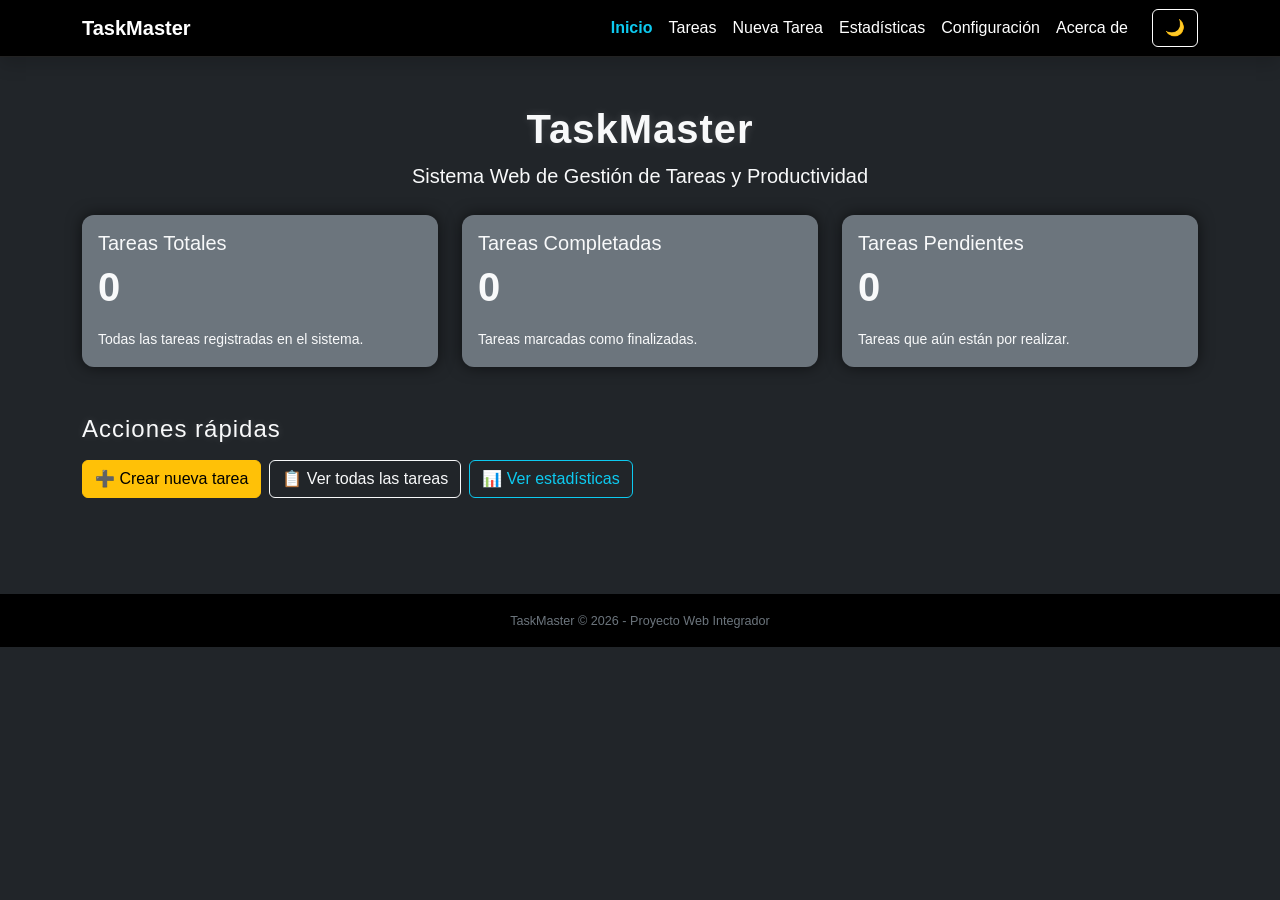
==== TaskMaster/index.html @ 510be99d "Add files via upload" ====
<!DOCTYPE html>
<html lang="en">
<head>
    <meta charset="UTF-8">
    <meta name="viewport" content="width=device-width, initial-scale=1.0">
    <title>TaskMaster</title>

    <!-- #region Bootstrap CSS -->
    <link href="https://cdn.jsdelivr.net/npm/bootstrap@5.3.8/dist/css/bootstrap.min.css" rel="stylesheet" integrity="sha384-sRIl4kxILFvY47J16cr9ZwB07vP4J8+LH7qKQnuqkuIAvNWLzeN8tE5YBujZqJLB" crossorigin="anonymous">

    <link rel="stylesheet" href="assets/css/style.css">

    <!-- #endregion -->


</head>
<body class="bg-dark text-light">

    <!-- #region Navigation -->   

     <header>
        <nav class="navbar navbar-expand-lg shadow">
            <div class="container">
                <a class="navbar-brand fw-bold" href="index.html">TaskMaster</a>
                <button class="navbar-toggler" type="button" data-bs-toggle="collapse" data-bs-target="#navbarNav">
                    <span class="navbar-toggler-icon"></span>
                </button>

                <div class="collapse navbar-collapse" id="navbarNav">
                    <ul class="navbar-nav ms-auto">
                        <li class="nav-item">
                            <a class="nav-link active" href="index.html">Inicio</a>
                        </li>
                        <li class="nav-item">
                            <a class="nav-link" href="tareas.html">Tareas</a>
                        </li>
                        <li class="nav-item">
                            <a class="nav-link" href="nueva-tarea.html">Nueva Tarea</a>
                        </li>
                        <li class="nav-item">
                            <a class="nav-link" href="estadisticas.html">Estadísticas</a>
                        </li>
                        <li class="nav-item">
                            <a class="nav-link" href="configuracion.html">Configuración</a>
                        </li>
                        <li class="nav-item">
                            <a class="nav-link" href="acerca.html">Acerca de</a>
                        </li>
                    </ul>
                    <button id="toggleTema" class="btn btn-outline-light ms-3">🌙</button>
                </div>
            </div>
        </nav>
    </header>
    

    <!-- #endregion -->
    

    <main class="container py-5">

        
        <section class="mb-4 text-center">
            <h1 class="fw-bold">TaskMaster</h1>
            <p class="lead mb-0">Sistema Web de Gestión de Tareas y Productividad</p>
        </section>

        <section class="row g-4">

            <!-- Tareas totales -->
            <article class="col-md-4">
                <div class="card bg-secondary text-light h-100">
                    <div class="card-body">
                        <h5 class="card-title">Tareas Totales</h5>
                        <p class="card-text display-6" id="totalTareas">0</p>
                        <p class="card-text"><small class="text-light">Todas las tareas registradas en el sistema.</small></p>
                    </div>
                </div>
            </article>

            <!-- Tareas completadas -->
             <article class="col-md-4">
                <div class="card bg-secondary text-light h-100">
                    <div class="card-body">
                        <h5 class="card-title">Tareas Completadas</h5>
                        <p class="card-text display-6" id="tareasCompletadas">0</p>
                        <p class="card-text"><small class="text-light">Tareas marcadas como finalizadas.</small></p>
                    </div>
                </div>
            </article>

            <!-- Tareas pendientes -->
            <article class="col-md-4">
                <div class="card bg-secondary text-light h-100">
                    <div class="card-body">
                        <h5 class="card-title">Tareas Pendientes</h5>
                        <p class="card-text display-6" id="tareasPendientes">0</p>
                        <p class="card-text"><small class="text-light">Tareas que aún están por realizar.</small></p>
                    </div>
                </div>
            </article>

        </section>

        <section class="mt-5">
            <h2 class="h4 mb-3">Acciones rápidas</h2>
            <div class="d-flex flex-wrap gap-2">
                <a href="nueva-tarea.html" class="btn btn-warning">➕ Crear nueva tarea</a>
                <a href="tareas.html" class="btn btn-outline-light">📋 Ver todas las tareas</a>
                <a href="estadisticas.html" class="btn btn-outline-info">📊 Ver estadísticas</a>
            </div>
        </section>

        </main>

        <footer class="bg-black text-center text-secondary py-3 mt-5">
        <small>TaskMaster © 2026 - Proyecto Web Integrador</small>
    </footer>

    <script src="https://cdn.jsdelivr.net/npm/bootstrap@5.3.8/dist/js/bootstrap.bundle.min.js" integrity="sha384-FKyoEForCGlyvwx9Hj09JcYn3nv7wiPVlz7YYwJrWVcXK/BmnVDxM+D2scQbITxI" crossorigin="anonymous"></script>

    <script src="assets/js/tareas.js"></script>
    <script src="assets/js/storage.js"></script>
    <script src="assets/js/app.js"></script>


    
</body>
</html>
---- TaskMaster/assets/css/style.css ----
/* ===============================
   ESTILO GENERAL (MODO OSCURO)
   =============================== */
body {
    background-color: #0d0d0d;
    color: #e6e6e6;
    font-family: 'Segoe UI', sans-serif;
}

h1, h2 {
    text-shadow: 0 0 10px rgba(255, 255, 255, 0.15);
    letter-spacing: 1px;
}

.card {
    border: none;
    border-radius: 12px;
    box-shadow: 0 0 15px rgba(0, 0, 0, 0.6);
}

.card .display-6 {
    font-weight: bold;
}

footer {
    font-size: 0.9rem;
}

/* ===============================
   MODO CLARO
   =============================== */
body.claro {
    background-color: #f8f9fa !important;
    color: #212529 !important;
}

/* NAVBAR – MODO CLARO */
body.claro .navbar {
    background-color: #ffffff !important;
    border-bottom: 1px solid #ddd;
}

body.claro .navbar .nav-link,
body.claro .navbar-brand {
    color: #212529 !important;
}

body.claro .navbar .nav-link.active {
    color: #0d6efd !important;
    font-weight: bold;
}

body.claro #toggleTema {
    background-color: #ffffff !important;
    color: #212529 !important;
    border-color: #212529 !important;
}

/* FOOTER – MODO CLARO */
body.claro footer {
    background-color: #ffffff !important;
    color: #212529 !important;
}

/* TARJETAS – MODO CLARO */
body.claro .card {
    background-color: #ffffff !important;
    color: #212529 !important;
}

body.claro .card p,
body.claro .card h4,
body.claro .card small {
    color: #212529 !important;
}

/* FORMULARIOS – MODO CLARO */
body.claro .form-control,
body.claro .form-select {
    background-color: #ffffff !important;
    color: #212529 !important;
}

/* BOTONES OUTLINE – MODO CLARO */
body.claro .btn-outline-light {
    color: #212529 !important;
    border-color: #212529 !important;
}

body.claro .btn-outline-light:hover {
    background-color: #212529 !important;
    color: #ffffff !important;
}

/* ===============================
   NAVBAR – MODO OSCURO
   =============================== */
body:not(.claro) .navbar {
    background-color: #000000 !important;
    border-bottom: 1px solid #222;
}

body:not(.claro) .navbar .nav-link,
body:not(.claro) .navbar-brand {
    color: #ffffff !important;
}

body:not(.claro) .navbar .nav-link:hover {
    color: #ffc107 !important;
}

body:not(.claro) .navbar .nav-link.active {
    color: #0dcaf0 !important;
    font-weight: bold;
}

body:not(.claro) #toggleTema {
    border-color: #ffffff !important;
    color: #ffffff !important;
}

/* TRANSICIONES GLOBALES */
* {
    transition: background-color 0.25s ease, color 0.25s ease, border-color 0.25s ease;
}

/* ANIMACIÓN DE TARJETAS */
.card {
    transform: translateY(0);
    transition: transform 0.25s ease, box-shadow 0.25s ease;
}

.card:hover {
    transform: translateY(-6px);
    box-shadow: 0 10px 25px rgba(0,0,0,0.4);
}

/* ANIMACIÓN DE BOTONES */
.btn {
    transition: transform 0.2s ease, box-shadow 0.2s ease;
}

.btn:hover {
    transform: scale(1.05);
}

.btn:active {
    transform: scale(0.97);
}

/* ANIMACIÓN DE APARICIÓN */
.tarea-animada {
    opacity: 0;
    animation: fadeIn 0.5s forwards;
}

@keyframes fadeIn {
    to { opacity: 1; }
}

/* NAVBAR SUAVE */
.navbar {
    transition: background-color 0.3s ease, color 0.3s ease;
}
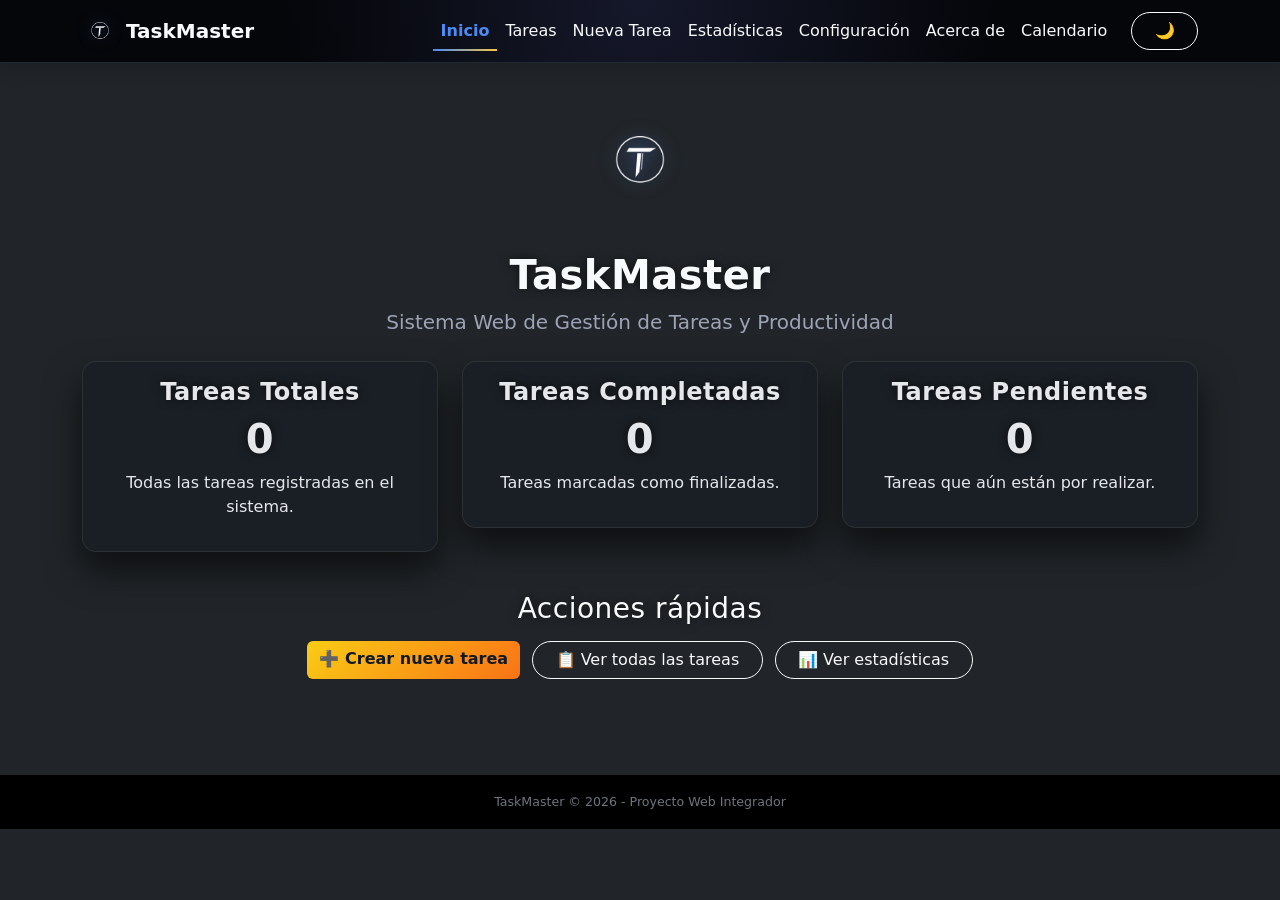
==== commit ebd2c9e0: "Add files via upload" ====
--- a/TaskMaster/index.html
+++ b/TaskMaster/index.html
@@ -9,6 +9,8 @@
     <link href="https://cdn.jsdelivr.net/npm/bootstrap@5.3.8/dist/css/bootstrap.min.css" rel="stylesheet" integrity="sha384-sRIl4kxILFvY47J16cr9ZwB07vP4J8+LH7qKQnuqkuIAvNWLzeN8tE5YBujZqJLB" crossorigin="anonymous">
 
     <link rel="stylesheet" href="assets/css/style.css">
+    <link rel="icon" type="image/png" href="assets/img/logo.png">
+
 
     <!-- #endregion -->
 
@@ -16,98 +18,86 @@
 </head>
 <body class="bg-dark text-light">
 
-    <!-- #region Navigation -->   
+    <!-- #region de navegación -->
+    <header>
+    <nav class="navbar navbar-expand-lg shadow">
+        <div class="container">
+            <a class="navbar-brand fw-bold d-flex align-items-center" href="index.html"><img src="assets/img/logo.png" alt="TaskMaster Logo" width="36" height="36" class="me-2">TaskMaster
+            
+            </a>
 
-     <header>
-        <nav class="navbar navbar-expand-lg shadow">
-            <div class="container">
-                <a class="navbar-brand fw-bold" href="index.html">TaskMaster</a>
-                <button class="navbar-toggler" type="button" data-bs-toggle="collapse" data-bs-target="#navbarNav">
-                    <span class="navbar-toggler-icon"></span>
-                </button>
+            <button class="navbar-toggler" type="button" data-bs-toggle="collapse" data-bs-target="#navbarNav">
+                <span class="navbar-toggler-icon"></span>
+            </button>
 
-                <div class="collapse navbar-collapse" id="navbarNav">
-                    <ul class="navbar-nav ms-auto">
-                        <li class="nav-item">
-                            <a class="nav-link active" href="index.html">Inicio</a>
-                        </li>
-                        <li class="nav-item">
-                            <a class="nav-link" href="tareas.html">Tareas</a>
-                        </li>
-                        <li class="nav-item">
-                            <a class="nav-link" href="nueva-tarea.html">Nueva Tarea</a>
-                        </li>
-                        <li class="nav-item">
-                            <a class="nav-link" href="estadisticas.html">Estadísticas</a>
-                        </li>
-                        <li class="nav-item">
-                            <a class="nav-link" href="configuracion.html">Configuración</a>
-                        </li>
-                        <li class="nav-item">
-                            <a class="nav-link" href="acerca.html">Acerca de</a>
-                        </li>
-                    </ul>
-                    <button id="toggleTema" class="btn btn-outline-light ms-3">🌙</button>
-                </div>
+            <div class="collapse navbar-collapse" id="navbarNav">
+                <ul class="navbar-nav ms-auto">
+                    <li class="nav-item"><a class="nav-link" href="index.html">Inicio</a></li>
+                    <li class="nav-item"><a class="nav-link" href="tareas.html">Tareas</a></li>
+                    <li class="nav-item"><a class="nav-link" href="nueva-tarea.html">Nueva Tarea</a></li>
+                    <li class="nav-item"><a class="nav-link" href="estadisticas.html">Estadísticas</a></li>
+                    <li class="nav-item"><a class="nav-link" href="configuracion.html">Configuración</a></li>
+                    <li class="nav-item"><a class="nav-link" href="acerca.html">Acerca de</a></li>
+                    <li class="nav-item"><a class="nav-link" href="calendario.html">Calendario</a></li>
+                </ul>
+
+                <button id="toggleTema" class="btn btn-outline-light ms-3">🌙</button>
             </div>
-        </nav>
-    </header>
-    
+        </div>
+    </nav>
+</header>
+    <!-- #endregion -->
 
-    <!-- #endregion -->
+    <!-- CONTENIDO PRINCIPAL -->
     
 
     <main class="container py-5">
 
+        <div class="text-center mb-4">
+            <img src="assets/img/logo.png" alt="TaskMaster Logo" width="100" class="mb-3">
+    </div>
         
         <section class="mb-4 text-center">
             <h1 class="fw-bold">TaskMaster</h1>
             <p class="lead mb-0">Sistema Web de Gestión de Tareas y Productividad</p>
         </section>
+        
 
-        <section class="row g-4">
+        <section class="row text-center mb-4">
 
-            <!-- Tareas totales -->
-            <article class="col-md-4">
-                <div class="card bg-secondary text-light h-100">
-                    <div class="card-body">
-                        <h5 class="card-title">Tareas Totales</h5>
-                        <p class="card-text display-6" id="totalTareas">0</p>
-                        <p class="card-text"><small class="text-light">Todas las tareas registradas en el sistema.</small></p>
-                    </div>
-                </div>
-            </article>
+    <div class="col-md-4 mb-3">
+        <div class="card card-stat p-3">
+            <h4 class="fw-bold">Tareas Totales</h4>
+            <h5 id="totalTareas" class="display-6 fw-bold">0</h5>
+            <p class="text-muted-soft">Todas las tareas registradas en el sistema.</p>
+        </div>
+    </div>
 
-            <!-- Tareas completadas -->
-             <article class="col-md-4">
-                <div class="card bg-secondary text-light h-100">
-                    <div class="card-body">
-                        <h5 class="card-title">Tareas Completadas</h5>
-                        <p class="card-text display-6" id="tareasCompletadas">0</p>
-                        <p class="card-text"><small class="text-light">Tareas marcadas como finalizadas.</small></p>
-                    </div>
-                </div>
-            </article>
+    <div class="col-md-4 mb-3">
+        <div class="card card-stat p-3">
+            <h4 class="fw-bold">Tareas Completadas</h4>
+            <h5 id="tareasCompletadas" class="display-6 fw-bold">0</h5>
+            <p class="text-muted-soft">Tareas marcadas como finalizadas.</p>
+        </div>
+    </div>
 
-            <!-- Tareas pendientes -->
-            <article class="col-md-4">
-                <div class="card bg-secondary text-light h-100">
-                    <div class="card-body">
-                        <h5 class="card-title">Tareas Pendientes</h5>
-                        <p class="card-text display-6" id="tareasPendientes">0</p>
-                        <p class="card-text"><small class="text-light">Tareas que aún están por realizar.</small></p>
-                    </div>
-                </div>
-            </article>
+    <div class="col-md-4 mb-3">
+        <div class="card card-stat p-3">
+            <h4 class="fw-bold">Tareas Pendientes</h4>
+            <h5 id="tareasPendientes" class="display-6 fw-bold">0</h5>
+            <p class="text-muted-soft">Tareas que aún están por realizar.</p>
+        </div>
+    </div>
 
-        </section>
+</section>
 
-        <section class="mt-5">
-            <h2 class="h4 mb-3">Acciones rápidas</h2>
-            <div class="d-flex flex-wrap gap-2">
-                <a href="nueva-tarea.html" class="btn btn-warning">➕ Crear nueva tarea</a>
+
+        <section class="mt-4 text-center">
+            <h3 class="mb-3">Acciones rápidas</h3>
+            <div class="quick-actions">                
+                <a href="nueva-tarea.html" class="btn btn-warning fw-bold">➕ Crear nueva tarea</a>
                 <a href="tareas.html" class="btn btn-outline-light">📋 Ver todas las tareas</a>
-                <a href="estadisticas.html" class="btn btn-outline-info">📊 Ver estadísticas</a>
+                <a href="estadisticas.html" class="btn btn-outline-light">📊 Ver estadísticas</a>                
             </div>
         </section>
 
@@ -123,6 +113,9 @@
     <script src="assets/js/storage.js"></script>
     <script src="assets/js/app.js"></script>
 
+    <!-- toasts para las notificaciones -->
+     <div class="toast-container position-fixed bottom-0 end-0 p-3" id="toastContainer"></div>
+
 
     
 </body>
--- a/TaskMaster/assets/css/style.css
+++ b/TaskMaster/assets/css/style.css
@@ -1,94 +1,123 @@
+/* ===============================
+   PALETA PREMIUM
+   =============================== */
+:root {
+    --bg-main: #05060A;
+    --bg-panel: #111320;
+    --bg-panel-soft: #181A28;
+    --text-main: #E9ECF5;
+    --text-muted: #9CA3B5;
+    --accent-primary: #4C8BF5;
+    --accent-secondary: #F5C542;
+    --accent-success: #2ECC71;
+    --accent-danger: #E34F4F;
+    --accent-info: #0dcaf0;
+}
+
 /* ===============================
    ESTILO GENERAL (MODO OSCURO)
    =============================== */
 body {
-    background-color: #0d0d0d;
-    color: #e6e6e6;
-    font-family: 'Segoe UI', sans-serif;
-}
-
-h1, h2 {
-    text-shadow: 0 0 10px rgba(255, 255, 255, 0.15);
-    letter-spacing: 1px;
-}
-
+    background-color: var(--bg-main);
+    color: var(--text-main);
+    font-family: 'Segoe UI', system-ui, -apple-system, BlinkMacSystemFont, sans-serif;
+}
+
+h1, h2, h3, h4, h5 {
+    text-shadow: 0 0 10px rgba(0, 0, 0, 0.6);
+    letter-spacing: 0.5px;
+}
+
+p.lead {
+    color: var(--text-muted);
+}
+
+/* Tarjetas */
 .card {
     border: none;
-    border-radius: 12px;
-    box-shadow: 0 0 15px rgba(0, 0, 0, 0.6);
-}
-
-.card .display-6 {
-    font-weight: bold;
-}
-
+    border-radius: 14px;
+    background: linear-gradient(145deg, var(--bg-panel), var(--bg-panel-soft));
+    box-shadow: 0 18px 35px rgba(0, 0, 0, 0.6);
+    transform: translateY(0);
+    transition: 0.25s ease;
+}
+
+.card:hover {
+    transform: translateY(-6px);
+    box-shadow: 0 20px 40px rgba(0,0,0,0.55);
+}
+
+/* Footer */
 footer {
     font-size: 0.9rem;
+    background-color: #000000;
 }
 
 /* ===============================
    MODO CLARO
    =============================== */
 body.claro {
-    background-color: #f8f9fa !important;
-    color: #212529 !important;
+    background-color: #f5f7fb !important;
+    color: #1f2933 !important;
 }
 
 /* NAVBAR – MODO CLARO */
 body.claro .navbar {
     background-color: #ffffff !important;
-    border-bottom: 1px solid #ddd;
+    border-bottom: 1px solid #e2e8f0;
 }
 
 body.claro .navbar .nav-link,
 body.claro .navbar-brand {
-    color: #212529 !important;
+    color: #1f2933 !important;
 }
 
 body.claro .navbar .nav-link.active {
-    color: #0d6efd !important;
-    font-weight: bold;
+    color: var(--accent-primary) !important;
+    font-weight: 600;
 }
 
 body.claro #toggleTema {
     background-color: #ffffff !important;
-    color: #212529 !important;
-    border-color: #212529 !important;
+    color: #1f2933 !important;
+    border-color: #1f2933 !important;
 }
 
 /* FOOTER – MODO CLARO */
 body.claro footer {
     background-color: #ffffff !important;
-    color: #212529 !important;
+    color: #4b5563 !important;
 }
 
 /* TARJETAS – MODO CLARO */
 body.claro .card {
-    background-color: #ffffff !important;
-    color: #212529 !important;
+    background: #ffffff !important;
+    color: #1f2933 !important;
+    box-shadow: 0 14px 30px rgba(15, 23, 42, 0.12);
 }
 
 body.claro .card p,
 body.claro .card h4,
 body.claro .card small {
-    color: #212529 !important;
+    color: #1f2933 !important;
 }
 
 /* FORMULARIOS – MODO CLARO */
 body.claro .form-control,
 body.claro .form-select {
     background-color: #ffffff !important;
-    color: #212529 !important;
+    color: #1f2933 !important;
+    border-color: #d1d5db;
 }
 
 /* BOTONES OUTLINE – MODO CLARO */
 body.claro .btn-outline-light {
-    color: #212529 !important;
-    border-color: #212529 !important;
+    color: #1f2933 !important;
+    border-color: #1f2933 !important;
 }
 
 body.claro .btn-outline-light:hover {
-    background-color: #212529 !important;
+    background-color: #1f2933 !important;
     color: #ffffff !important;
 }
 
@@ -96,70 +125,347 @@
    NAVBAR – MODO OSCURO
    =============================== */
 body:not(.claro) .navbar {
-    background-color: #000000 !important;
-    border-bottom: 1px solid #222;
+    background: radial-gradient(circle at top, #15182A 0, #05060A 55%);
+    border-bottom: 1px solid #1f2933;
 }
 
 body:not(.claro) .navbar .nav-link,
-body:not(.claro) .navbar-brand {
-    color: #ffffff !important;
+body:not(.claro) .navbar .navbar-brand {
+    color: #f9fafb !important;
 }
 
 body:not(.claro) .navbar .nav-link:hover {
-    color: #ffc107 !important;
+    color: var(--accent-secondary) !important;
 }
 
 body:not(.claro) .navbar .nav-link.active {
-    color: #0dcaf0 !important;
-    font-weight: bold;
+    color: var(--accent-primary) !important;
+    font-weight: 600;
 }
 
 body:not(.claro) #toggleTema {
-    border-color: #ffffff !important;
-    color: #ffffff !important;
-}
-
-/* TRANSICIONES GLOBALES */
+    border-color: #f9fafb !important;
+    color: #f9fafb !important;
+}
+
+/* ===============================
+   BOTONES PREMIUM
+   =============================== */
+.btn-warning {
+    background: linear-gradient(135deg, #facc15, #f97316);
+    border: none;
+    color: #111827;
+    font-weight: 600;
+}
+
+.btn-warning:hover {
+    filter: brightness(1.05);
+}
+
+.btn-outline-light {
+    border-width: 1.5px;
+    border-radius: 999px;
+    padding-inline: 1.4rem;
+}
+
+.btn-primary {
+    background: linear-gradient(135deg, #4C8BF5, #2563eb);
+    border: none;
+    font-weight: 600;
+}
+
+.btn-primary:hover {
+    filter: brightness(1.05);
+}
+
+/* ===============================
+   TRANSICIONES GLOBALES
+   =============================== */
 * {
-    transition: background-color 0.25s ease, color 0.25s ease, border-color 0.25s ease;
-}
-
-/* ANIMACIÓN DE TARJETAS */
-.card {
+    transition:
+        background-color 0.25s ease,
+        color 0.25s ease,
+        border-color 0.25s ease,
+        box-shadow 0.25s ease,
+        transform 0.2s ease;
+}
+
+/* ===============================
+   ANIMACIÓN DE BOTONES
+   =============================== */
+.btn:hover {
+    transform: translateY(-1px);
+    box-shadow: 0 10px 20px rgba(0,0,0,0.35);
+}
+
+.btn:active {
     transform: translateY(0);
-    transition: transform 0.25s ease, box-shadow 0.25s ease;
-}
-
-.card:hover {
-    transform: translateY(-6px);
-    box-shadow: 0 10px 25px rgba(0,0,0,0.4);
-}
-
-/* ANIMACIÓN DE BOTONES */
-.btn {
-    transition: transform 0.2s ease, box-shadow 0.2s ease;
-}
-
-.btn:hover {
-    transform: scale(1.05);
-}
-
-.btn:active {
-    transform: scale(0.97);
-}
-
-/* ANIMACIÓN DE APARICIÓN */
+    box-shadow: none;
+}
+
+/* ===============================
+   ANIMACIÓN DE APARICIÓN
+   =============================== */
 .tarea-animada {
     opacity: 0;
-    animation: fadeIn 0.5s forwards;
+    animation: fadeIn 0.45s forwards;
 }
 
 @keyframes fadeIn {
-    to { opacity: 1; }
-}
-
-/* NAVBAR SUAVE */
+    from {
+        opacity: 0;
+        transform: translateY(6px);
+    }
+    to {
+        opacity: 1;
+        transform: translateY(0);
+    }
+}
+
+/* ===============================
+   NAVBAR SUAVE
+   =============================== */
 .navbar {
-    transition: background-color 0.3s ease, color 0.3s ease;
-}
-
+    transition: background-color 0.3s ease, color 0.3s ease, box-shadow 0.3s ease;
+}
+
+/* ===============================
+   BADGES
+   =============================== */
+.badge.bg-warning {
+    background-color: var(--accent-secondary) !important;
+    color: #111827 !important;
+}
+
+.badge.bg-danger {
+    background-color: var(--accent-danger) !important;
+}
+
+.badge.bg-success {
+    background-color: var(--accent-success) !important;
+}
+
+/* ===============================
+   PROGRESS BAR
+   =============================== */
+.progress {
+    background-color: #111827;
+    border-radius: 999px;
+    overflow: hidden;
+}
+
+.progress-bar {
+    font-weight: 600;
+}
+
+/* ===============================
+   FORMULARIOS OSCUROS
+   =============================== */
+body:not(.claro) .form-control,
+body:not(.claro) .form-select {
+    background-color: #111320;
+    color: #e5e7eb;
+    border-color: #374151;
+}
+
+body:not(.claro) .form-control:focus,
+body:not(.claro) .form-select:focus {
+    border-color: var(--accent-primary);
+    box-shadow: 0 0 0 0.15rem rgba(76, 139, 245, 0.35);
+}
+
+/* ===============================
+   UTILIDADES
+   =============================== */
+.text-muted-soft {
+    color: var(--text-muted);
+}
+
+/* ===============================
+   TOASTS PREMIUM
+   =============================== */
+.toast {
+    background: linear-gradient(135deg, #111320, #181A28);
+    color: #E9ECF5;
+    border: 1px solid #4C8BF5;
+    border-radius: 10px;
+    box-shadow: 0 10px 25px rgba(0,0,0,0.5);
+}
+
+.toast-header {
+    background: transparent;
+    border-bottom: 1px solid #4C8BF5;
+    color: #4C8BF5;
+}
+
+/* ===============================
+   CALENDARIO PREMIUM
+   =============================== */
+.calendar-grid {
+    display: grid;
+    grid-template-columns: repeat(7, 1fr);
+    gap: 12px;
+}
+
+.calendar-day {
+    background: var(--bg-panel);
+    border-radius: 12px;
+    padding: 12px;
+    min-height: 110px;
+    cursor: pointer;
+    transition: 0.25s;
+    border: 1px solid rgba(148, 163, 184, 0.25);
+    box-shadow: 0 8px 20px rgba(0,0,0,0.35);
+}
+
+.calendar-day:hover {
+    transform: translateY(-4px);
+    box-shadow: 0 14px 30px rgba(0,0,0,0.45);
+}
+
+.calendar-day h5 {
+    font-size: 1.1rem;
+    margin-bottom: 8px;
+    font-weight: 600;
+}
+
+.event-dot {
+    width: 10px;
+    height: 10px;
+    border-radius: 50%;
+    margin-right: 6px;
+    display: inline-block;
+}
+
+.dot-alta { background-color: #E34F4F; }
+.dot-media { background-color: #F5C542; }
+.dot-baja { background-color: #4C8BF5; }
+
+/* ===============================
+   CALENDARIO – MODO CLARO
+   =============================== */
+body.claro .calendar-day {
+    background: #ffffff !important;
+    color: #1f2933 !important;
+    border: 1px solid #d1d5db !important;
+    box-shadow: none !important;
+}
+
+body.claro .calendar-day h5 {
+    color: #1f2933 !important;
+}
+
+body.claro .event-dot.dot-alta { background-color: #dc2626 !important; }
+body.claro .event-dot.dot-media { background-color: #f59e0b !important; }
+body.claro .event-dot.dot-baja { background-color: #2563eb !important; }
+
+/* ===============================
+   LOGO
+   =============================== */
+img[alt="TaskMaster Logo"] {
+    filter: drop-shadow(0 0 8px rgba(76, 139, 245, 0.6));
+}
+
+body.claro img[alt="TaskMaster Logo"] {
+    filter: drop-shadow(0 0 4px #000000dd);
+}
+
+/* ===============================
+   CARDS DE ESTADÍSTICAS
+   =============================== */
+.card-stat {
+    position: relative;
+    overflow: hidden;
+}
+
+.card-stat::before {
+    content: "";
+    position: absolute;
+    inset: 0;
+    background: radial-gradient(circle at top left,
+        rgba(76, 139, 245, 0.25),
+        transparent 55%);
+    opacity: 0;
+    transition: opacity 0.3s ease;
+}
+
+.card-stat:hover::before {
+    opacity: 1;
+}
+
+.card-stat h4,
+.card-stat h5 {
+    letter-spacing: 0.5px;
+}
+
+/* Modo oscuro */
+body:not(.claro) .card-stat {
+    background: #1a1f25 !important;
+    border: 1px solid rgba(255, 255, 255, 0.08) !important;
+}
+
+body:not(.claro) .card-stat h4,
+body:not(.claro) .card-stat h5,
+body:not(.claro) .card-stat p {
+    color: #e5e7eb !important;
+}
+
+/* Modo claro */
+body.claro .card-stat {
+    box-shadow: 0 2px 6px rgba(0,0,0,0.08) !important;
+}
+
+/* ===============================
+   ACCIONES RÁPIDAS
+   =============================== */
+.quick-actions {
+    display: flex;
+    flex-wrap: wrap;
+    gap: 0.75rem;
+    justify-content: center;
+}
+
+.quick-actions .btn {
+    min-width: 190px;
+}
+
+/* ===============================
+   HOVER EN NAVBAR LINKS
+   =============================== */
+.navbar .nav-link {
+    position: relative;
+}
+
+.navbar .nav-link::after {
+    content: "";
+    position: absolute;
+    left: 0;
+    bottom: 0;
+    height: 2px;
+    width: 0;
+    background: linear-gradient(90deg, #4C8BF5, #F5C542);
+    transition: width 0.25s ease;
+}
+
+.navbar .nav-link:hover::after,
+.navbar .nav-link.active::after {
+    width: 100%;
+}
+
+/* ===============================
+   TRANSICIÓN DE PÁGINA SUAVE
+   =============================== */
+main {
+    animation: fadeInPage 0.35s ease-out;
+}
+
+@keyframes fadeInPage {
+    from {
+        opacity: 0;
+        transform: translateY(6px);
+    }
+    to {
+        opacity: 1;
+        transform: translateY(0);
+    }
+}
